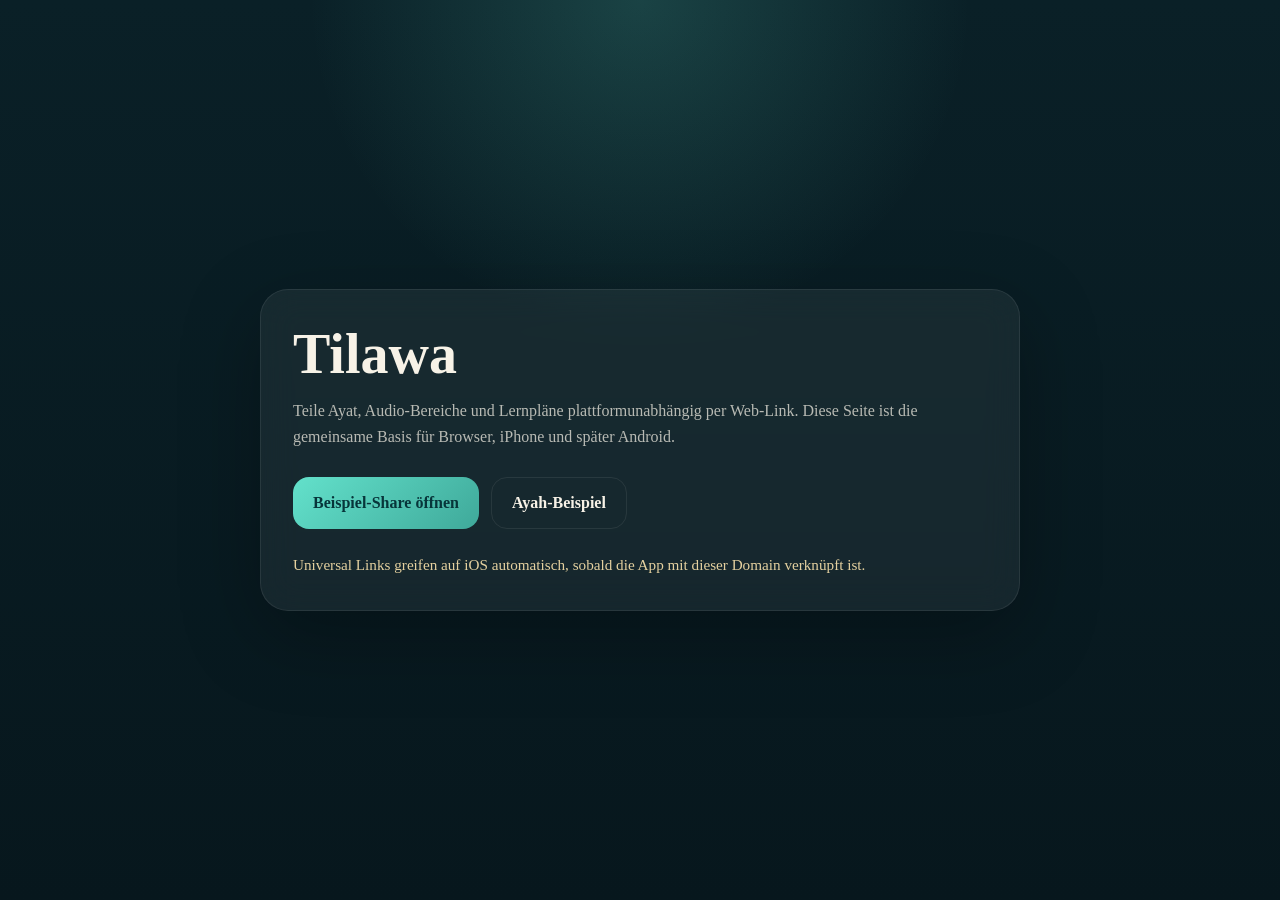
==== index.html @ b3ffb562 "Add files via upload" ====
<!doctype html>
<html lang="de">
  <head>
    <meta charset="utf-8">
    <meta name="viewport" content="width=device-width, initial-scale=1">
    <title>Tilawa</title>
    <style>
      :root {
        --bg: #07171d;
        --panel: rgba(255, 255, 255, 0.06);
        --panel-border: rgba(255, 255, 255, 0.08);
        --text: #f7f2e7;
        --muted: rgba(247, 242, 231, 0.72);
        --accent: #63e1cb;
        --accent-dark: #0f4b53;
        --gold: #e5d1a0;
      }

      * {
        box-sizing: border-box;
      }

      body {
        margin: 0;
        min-height: 100vh;
        font-family: Georgia, "Times New Roman", serif;
        color: var(--text);
        background:
          radial-gradient(circle at top, rgba(99, 225, 203, 0.18), transparent 30%),
          linear-gradient(180deg, #0a2027 0%, var(--bg) 100%);
        display: grid;
        place-items: center;
        padding: 24px;
      }

      .shell {
        width: min(760px, 100%);
        padding: 32px;
        border-radius: 28px;
        background: var(--panel);
        border: 1px solid var(--panel-border);
        backdrop-filter: blur(18px);
        box-shadow: 0 24px 80px rgba(0, 0, 0, 0.28);
      }

      h1 {
        margin: 0 0 12px;
        font-size: clamp(2.25rem, 5vw, 3.5rem);
        font-weight: 600;
      }

      p {
        margin: 0;
        line-height: 1.6;
        color: var(--muted);
      }

      .actions {
        display: flex;
        gap: 12px;
        flex-wrap: wrap;
        margin-top: 28px;
      }

      .button {
        display: inline-flex;
        align-items: center;
        justify-content: center;
        min-height: 52px;
        padding: 0 20px;
        border-radius: 16px;
        text-decoration: none;
        font-weight: 700;
      }

      .button-primary {
        background: linear-gradient(135deg, var(--accent) 0%, #3fa99a 100%);
        color: #07353a;
      }

      .button-secondary {
        border: 1px solid var(--panel-border);
        color: var(--text);
      }

      .note {
        margin-top: 24px;
        font-size: 0.95rem;
        color: var(--gold);
      }
    </style>
  </head>
  <body>
    <main class="shell">
      <h1>Tilawa</h1>
      <p>
        Teile Ayat, Audio-Bereiche und Lernpläne plattformunabhängig per Web-Link.
        Diese Seite ist die gemeinsame Basis für Browser, iPhone und später Android.
      </p>
      <div class="actions">
        <a class="button button-primary" href="/share/">Beispiel-Share öffnen</a>
        <a class="button button-secondary" href="https://www.gettilawa.com/share/reading?surah=2&from=255&to=257">Ayah-Beispiel</a>
      </div>
      <p class="note">
        Universal Links greifen auf iOS automatisch, sobald die App mit dieser Domain verknüpft ist.
      </p>
    </main>
  </body>
  </html>
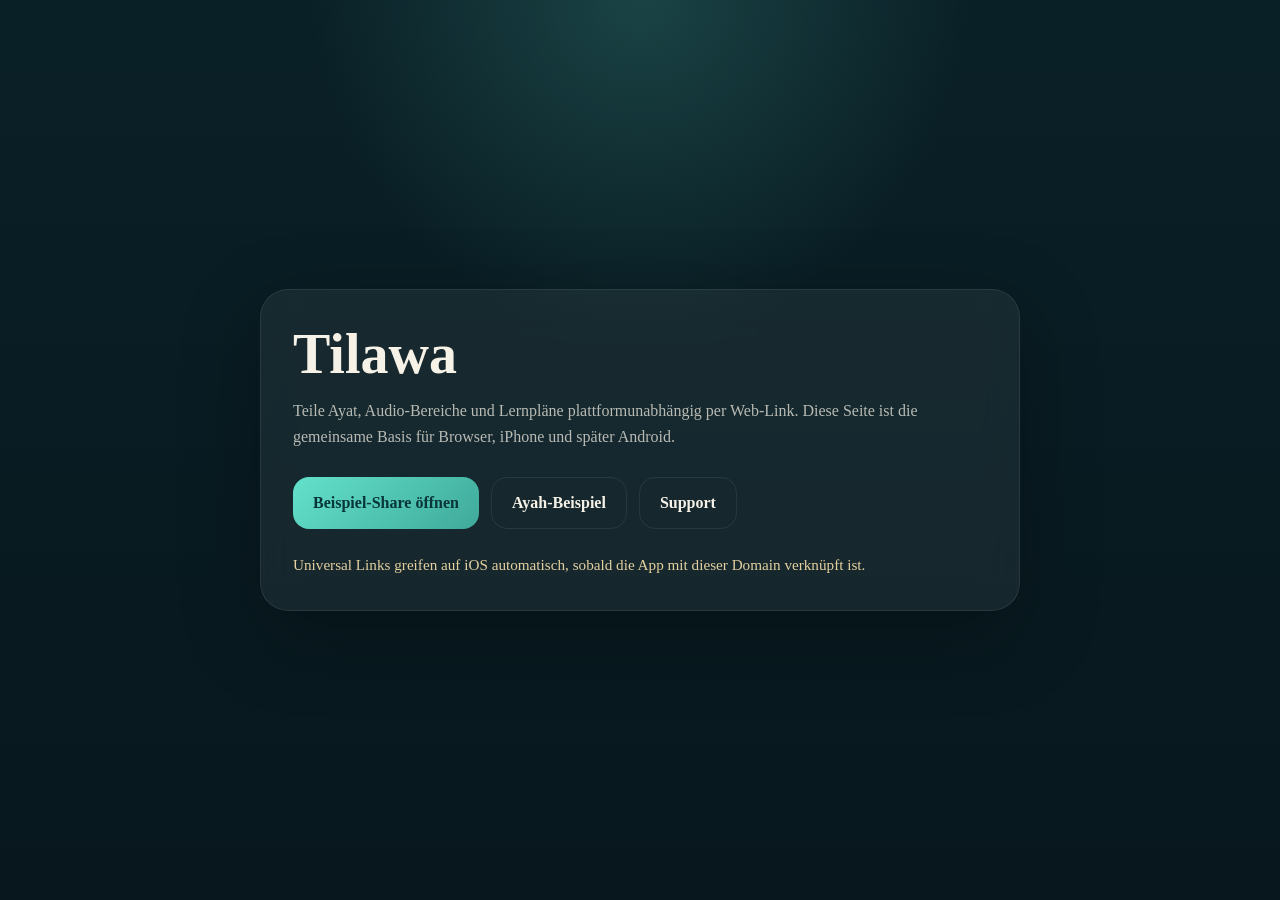
==== commit 1b011979: "Update index.html" ====
--- a/index.html
+++ b/index.html
@@ -100,6 +100,7 @@
       <div class="actions">
         <a class="button button-primary" href="/share/">Beispiel-Share öffnen</a>
         <a class="button button-secondary" href="https://www.gettilawa.com/share/reading?surah=2&from=255&to=257">Ayah-Beispiel</a>
+        <a class="button button-secondary" href="/support/">Support</a>
       </div>
       <p class="note">
         Universal Links greifen auf iOS automatisch, sobald die App mit dieser Domain verknüpft ist.
